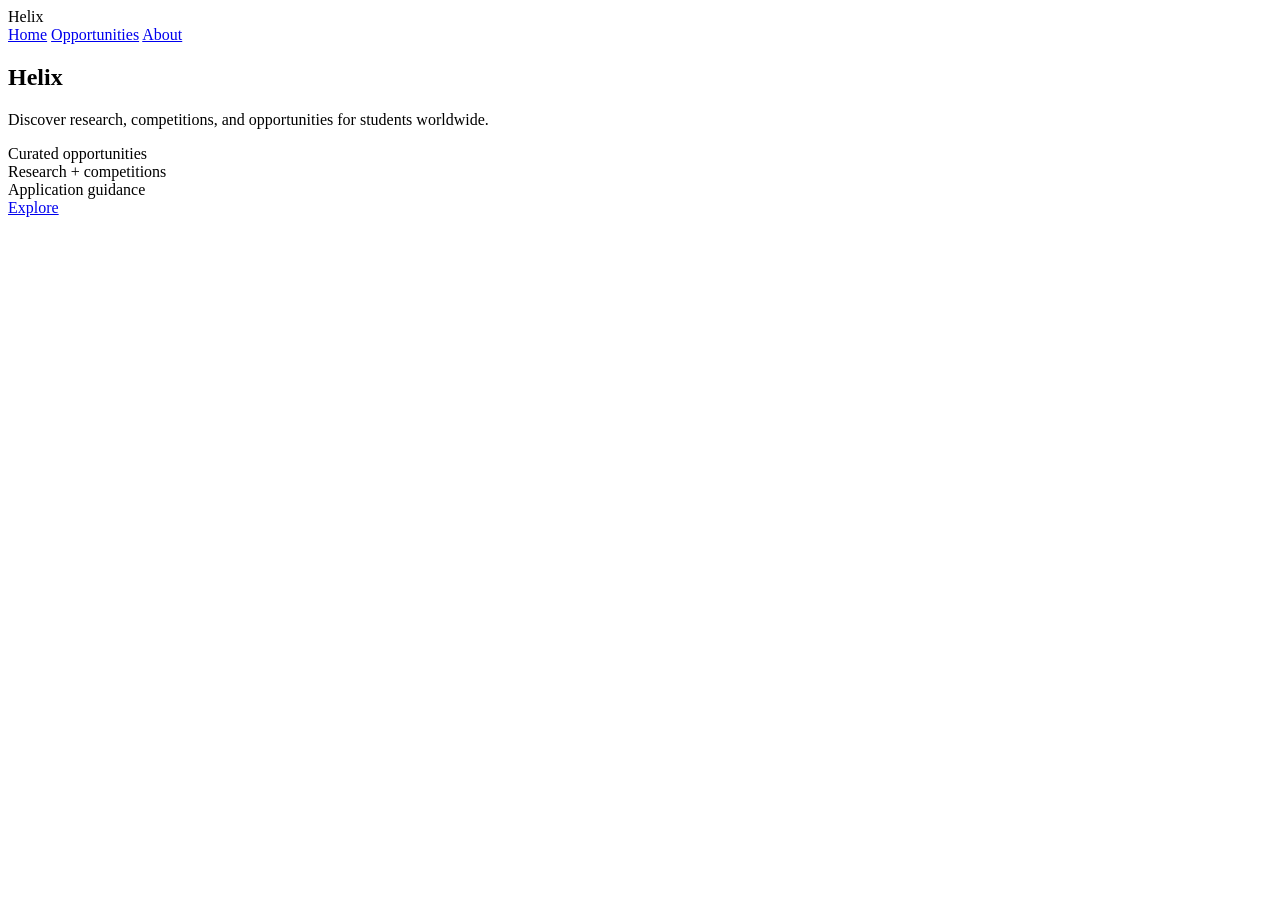
==== Index.html @ 00562c3e "Create Index.html" ====
<!DOCTYPE html>
<html>
<head>
<meta charset="UTF-8">
<title>Helix</title>
<link rel="stylesheet" href="styles.css">
</head>

<body>

<nav class="nav">
  <div class="logo">Helix</div>
  <div class="links">
    <a href="index.html">Home</a>
    <a href="opportunities.html">Opportunities</a>
    <a href="about.html">About</a>
  </div>
</nav>

<section class="hero">
  <h1>Helix</h1>
  <p>Discover research, competitions, and opportunities for students worldwide.</p>

  <div class="cards">
    <div>Curated opportunities</div>
    <div>Research + competitions</div>
    <div>Application guidance</div>
  </div>

  <a class="btn" href="opportunities.html">Explore</a>
</section>

</body>
</html>
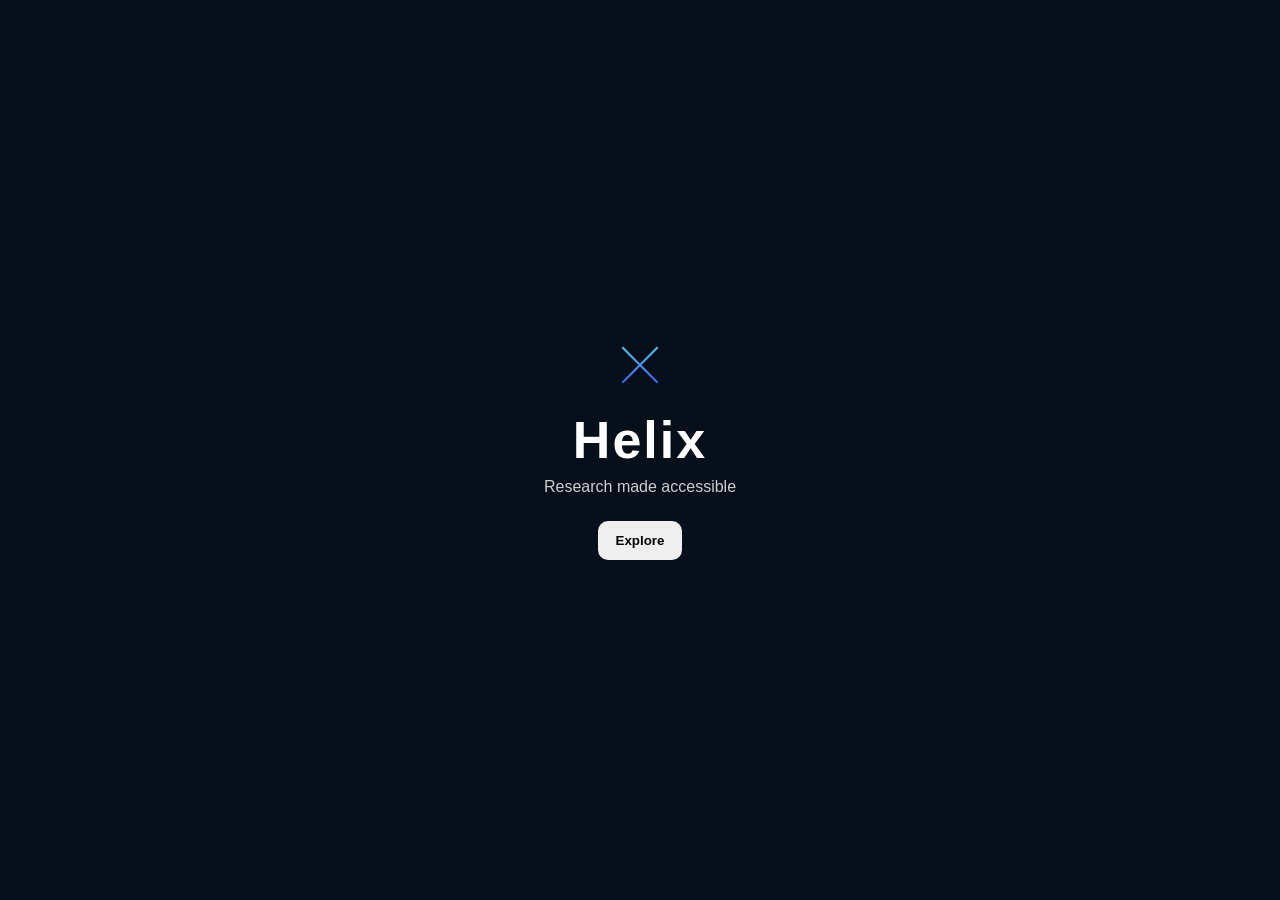
==== commit 0c48da15: "Create Index.html" ====
--- a/Index.html
+++ b/Index.html
@@ -2,33 +2,238 @@
 <html>
 <head>
 <meta charset="UTF-8">
+<meta name="viewport" content="width=device-width, initial-scale=1.0">
 <title>Helix</title>
-<link rel="stylesheet" href="styles.css">
+
+<style>
+body{
+    margin:0;
+    font-family: Arial;
+    background:#070F1A;
+    color:white;
+    overflow-x:hidden;
+}
+
+/* LANDING */
+#landing{
+    height:100vh;
+    display:flex;
+    flex-direction:column;
+    justify-content:center;
+    align-items:center;
+    text-align:center;
+    transition:0.6s;
+}
+
+.logo{
+    font-size:52px;
+    font-weight:bold;
+    letter-spacing:2px;
+    margin-top:10px;
+}
+
+/* DNA ICON */
+.dna{
+    width:50px;
+    height:50px;
+    position:relative;
+    margin-bottom:10px;
+}
+
+.dna:before,
+.dna:after{
+    content:"";
+    position:absolute;
+    width:2px;
+    height:50px;
+    background:linear-gradient(#4cc9f0,#4361ee);
+    left:50%;
+    transform:translateX(-50%) rotate(45deg);
+}
+
+.dna:after{
+    transform:translateX(-50%) rotate(-45deg);
+}
+
+/* TAGLINE */
+.tagline{
+    opacity:0.8;
+    margin-top:8px;
+}
+
+/* BUTTON */
+button{
+    margin-top:25px;
+    padding:12px 18px;
+    border:none;
+    border-radius:10px;
+    font-weight:bold;
+    cursor:pointer;
+}
+
+/* HOME */
+#home{
+    display:none;
+    padding:20px;
+}
+
+/* GRID */
+.grid{
+    display:grid;
+    grid-template-columns:repeat(auto-fit,minmax(150px,1fr));
+    gap:15px;
+    margin-top:20px;
+}
+
+/* SQUARE CARD */
+.card{
+    background:#0E2A44;
+    padding:20px;
+    border-radius:14px;
+    cursor:pointer;
+    text-align:center;
+    transition:0.2s;
+}
+
+.card:hover{
+    transform:scale(1.05);
+    background:#14507A;
+}
+
+/* MODAL */
+#modal{
+    position:fixed;
+    inset:0;
+    background:#000000cc;
+    display:none;
+    justify-content:center;
+    align-items:center;
+}
+
+.modal-box{
+    background:white;
+    color:black;
+    padding:20px;
+    border-radius:12px;
+    width:90%;
+    max-width:400px;
+}
+</style>
 </head>
 
 <body>
 
-<nav class="nav">
-  <div class="logo">Helix</div>
-  <div class="links">
-    <a href="index.html">Home</a>
-    <a href="opportunities.html">Opportunities</a>
-    <a href="about.html">About</a>
-  </div>
-</nav>
-
-<section class="hero">
-  <h1>Helix</h1>
-  <p>Discover research, competitions, and opportunities for students worldwide.</p>
-
-  <div class="cards">
-    <div>Curated opportunities</div>
-    <div>Research + competitions</div>
-    <div>Application guidance</div>
-  </div>
-
-  <a class="btn" href="opportunities.html">Explore</a>
-</section>
+<!-- LANDING -->
+<div id="landing">
+    <div class="dna"></div>
+    <div class="logo">Helix</div>
+    <div class="tagline">Research made accessible</div>
+
+    <button onclick="enterSite()">Explore</button>
+</div>
+
+<!-- HOME -->
+<div id="home">
+
+    <h2 style="text-align:center;">Discover Opportunities</h2>
+
+    <div class="grid" id="grid"></div>
+
+</div>
+
+<!-- MODAL -->
+<div id="modal" onclick="closeModal()">
+    <div class="modal-box" id="modalBox"></div>
+</div>
+
+<script>
+
+const data = [
+{
+title:"RSI (MIT)",
+type:"Summer Program",
+desc:"Elite research program for high school students.",
+location:"MIT Campus",
+grade:"High School",
+deadline:"Winter",
+apply:"Essay + recommendations",
+link:"https://example.com"
+},
+{
+title:"NASA Internship",
+type:"Internship",
+desc:"Work on real space research projects.",
+location:"NASA Centers",
+grade:"HS / College",
+deadline:"Varies",
+apply:"Resume + application",
+link:"https://nasa.gov"
+},
+{
+title:"ISEF",
+type:"Competition",
+desc:"Global science fair for student researchers.",
+location:"Global",
+grade:"High School",
+deadline:"Spring",
+apply:"Regional qualification",
+link:"https://example.com"
+},
+{
+title:"Polygence",
+type:"Virtual",
+desc:"1-on-1 online research mentorship.",
+location:"Online",
+grade:"High School",
+deadline:"Rolling",
+apply:"Short application",
+link:"https://polygence.org"
+}
+];
+
+function enterSite(){
+    document.getElementById("landing").style.display="none";
+    document.getElementById("home").style.display="block";
+    render();
+}
+
+function render(){
+    const grid = document.getElementById("grid");
+    grid.innerHTML="";
+
+    data.forEach((o,i)=>{
+        grid.innerHTML += `
+        <div class="card" onclick="openModal(${i})">
+            <b>${o.title}</b><br>
+            <small>${o.type}</small>
+        </div>
+        `;
+    });
+}
+
+function openModal(i){
+    const o = data[i];
+
+    document.getElementById("modalBox").innerHTML=`
+        <h2>${o.title}</h2>
+        <p>${o.desc}</p>
+
+        <p><b>Location:</b> ${o.location}</p>
+        <p><b>Grade:</b> ${o.grade}</p>
+        <p><b>Deadline:</b> ${o.deadline}</p>
+        <p><b>Apply:</b> ${o.apply}</p>
+
+        <a href="${o.link}" target="_blank">Open Link</a>
+    `;
+
+    document.getElementById("modal").style.display="flex";
+}
+
+function closeModal(){
+    document.getElementById("modal").style.display="none";
+}
+
+</script>
 
 </body>
 </html>
